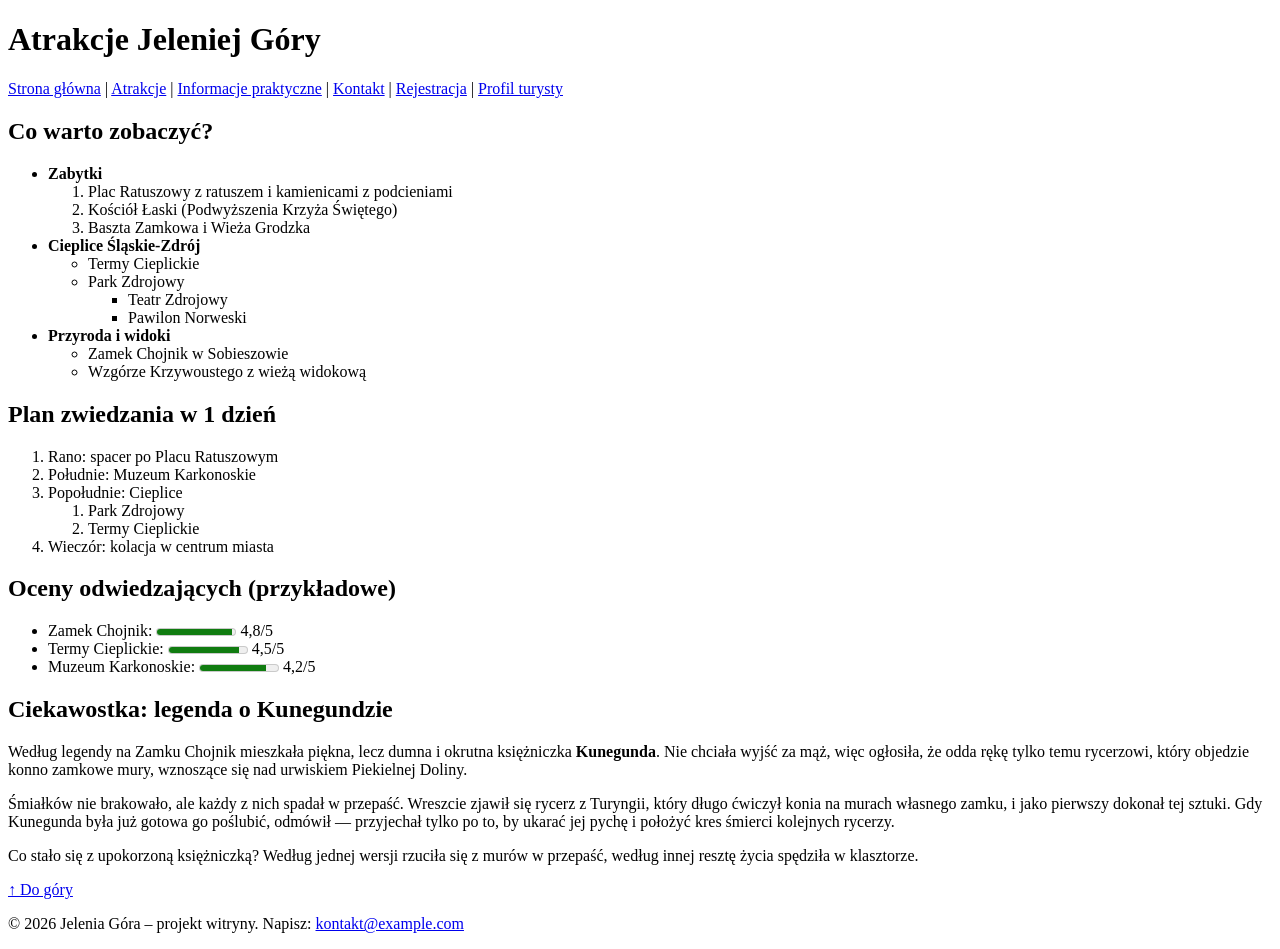
==== attractions.html @ bcafefef "Expand the Kunegunda legend on the attractions page - attractions.html: retell the Chojnik Castle le" ====
<!DOCTYPE html>
<html lang="pl">
<head>
  <meta charset="utf-8">
  <meta name="viewport" content="width=device-width, initial-scale=1">
  <meta name="description" content="Najciekawsze atrakcje Jeleniej Góry i okolic: zabytki, uzdrowisko Cieplice, Zamek Chojnik oraz jednodniowy plan zwiedzania.">
  <meta name="keywords" content="Jelenia Góra atrakcje, zabytki, Cieplice, Zamek Chojnik, zwiedzanie, Karkonosze">
  <title>Atrakcje Jeleniej Góry</title>
</head>
<body>
  <header id="top">
    <h1>Atrakcje Jeleniej Góry</h1>
    <nav>
      <a href="index.html">Strona główna</a> |
      <a href="attractions.html">Atrakcje</a> |
      <a href="info.html">Informacje praktyczne</a> |
      <a href="contact.html">Kontakt</a> |
      <a href="registration.html">Rejestracja</a> |
      <a href="profile.html">Profil turysty</a>
    </nav>
  </header>

  <main>
    <h2>Co warto zobaczyć?</h2>
    <ul>
      <li>
        <strong>Zabytki</strong>
        <ol>
          <li>Plac Ratuszowy z&nbsp;ratuszem i&nbsp;kamienicami z&nbsp;podcieniami</li>
          <li>Kościół Łaski (Podwyższenia Krzyża Świętego)</li>
          <li>Baszta Zamkowa i&nbsp;Wieża Grodzka</li>
        </ol>
      </li>
      <li>
        <strong>Cieplice Śląskie-Zdrój</strong>
        <ul>
          <li>Termy Cieplickie</li>
          <li>Park Zdrojowy
            <ul>
              <li>Teatr Zdrojowy</li>
              <li>Pawilon Norweski</li>
            </ul>
          </li>
        </ul>
      </li>
      <li>
        <strong>Przyroda i&nbsp;widoki</strong>
        <ul>
          <li>Zamek Chojnik w&nbsp;Sobieszowie</li>
          <li>Wzgórze Krzywoustego z&nbsp;wieżą widokową</li>
        </ul>
      </li>
    </ul>

    <h2>Plan zwiedzania w&nbsp;1 dzień</h2>
    <ol>
      <li>Rano: spacer po Placu Ratuszowym</li>
      <li>Południe: Muzeum Karkonoskie</li>
      <li>Popołudnie: Cieplice
        <ol>
          <li>Park Zdrojowy</li>
          <li>Termy Cieplickie</li>
        </ol>
      </li>
      <li>Wieczór: kolacja w&nbsp;centrum miasta</li>
    </ol>

    <h2>Oceny odwiedzających (przykładowe)</h2>
    <ul>
      <li>Zamek Chojnik: <meter min="0" max="5" value="4.8"></meter> 4,8/5</li>
      <li>Termy Cieplickie: <meter min="0" max="5" value="4.5"></meter> 4,5/5</li>
      <li>Muzeum Karkonoskie: <meter min="0" max="5" value="4.2"></meter> 4,2/5</li>
    </ul>

    <aside>
      <h2>Ciekawostka: legenda o&nbsp;Kunegundzie</h2>
      <p>
        Według legendy na Zamku Chojnik mieszkała piękna, lecz dumna i&nbsp;okrutna księżniczka
        <strong>Kunegunda</strong>. Nie chciała wyjść za mąż, więc ogłosiła, że odda rękę tylko temu
        rycerzowi, który objedzie konno zamkowe mury, wznoszące się nad urwiskiem Piekielnej Doliny.
      </p>
      <p>
        Śmiałków nie brakowało, ale każdy z&nbsp;nich spadał w&nbsp;przepaść. Wreszcie zjawił się rycerz
        z&nbsp;Turyngii, który długo ćwiczył konia na murach własnego zamku, i&nbsp;jako pierwszy dokonał
        tej sztuki. Gdy Kunegunda była już gotowa go poślubić, odmówił &mdash; przyjechał tylko po to,
        by ukarać jej pychę i&nbsp;położyć kres śmierci kolejnych rycerzy.
      </p>
      <p>
        Co stało się z&nbsp;upokorzoną księżniczką? Według jednej wersji rzuciła się z&nbsp;murów
        w&nbsp;przepaść, według innej resztę życia spędziła w&nbsp;klasztorze.
      </p>
    </aside>
    <p><a href="#top">&uarr; Do góry</a></p>
  </main>

  <footer>
    <p>&copy; 2026 Jelenia Góra – projekt witryny. Napisz: <a href="mailto:kontakt@example.com">kontakt@example.com</a></p>
  </footer>
</body>
</html>
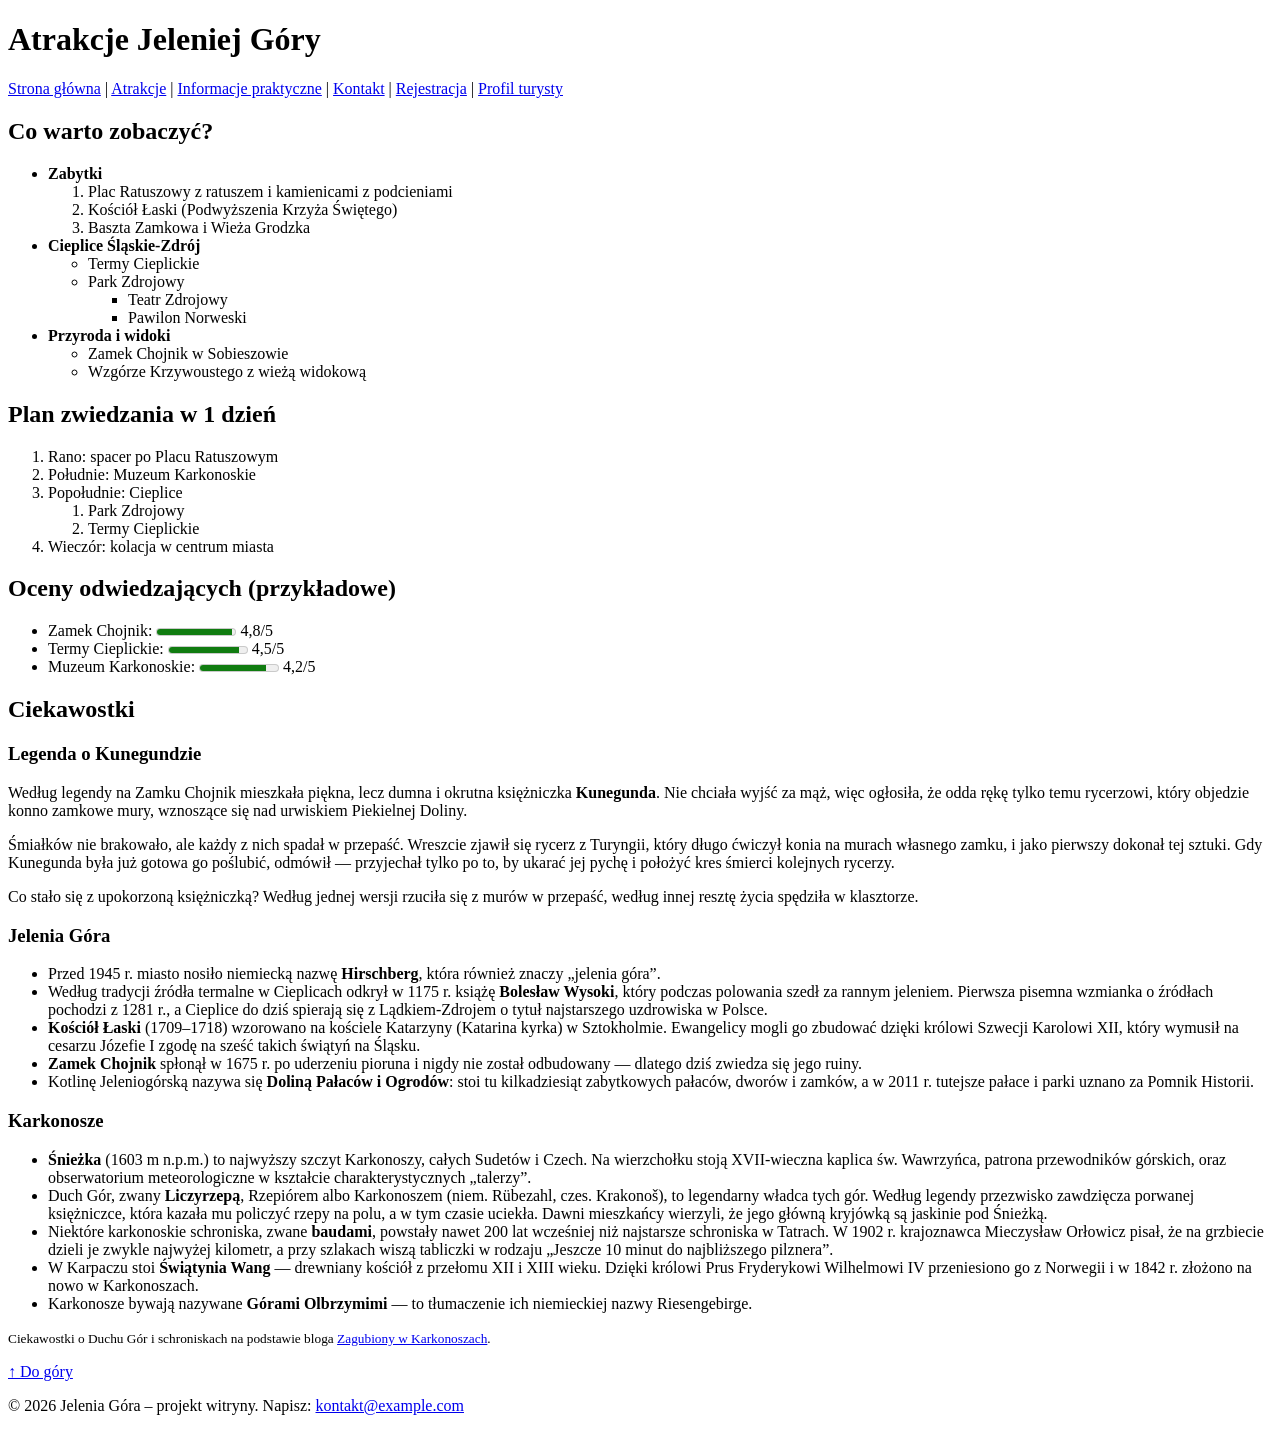
==== commit 4c772345: "Enhance attractions page: update Kunegunda legend and add new sections on Jelenia Góra and Karkonosz" ====
--- a/attractions.html
+++ b/attractions.html
@@ -3,8 +3,8 @@
 <head>
   <meta charset="utf-8">
   <meta name="viewport" content="width=device-width, initial-scale=1">
-  <meta name="description" content="Najciekawsze atrakcje Jeleniej Góry i okolic: zabytki, uzdrowisko Cieplice, Zamek Chojnik oraz jednodniowy plan zwiedzania.">
-  <meta name="keywords" content="Jelenia Góra atrakcje, zabytki, Cieplice, Zamek Chojnik, zwiedzanie, Karkonosze">
+  <meta name="description" content="Najciekawsze atrakcje Jeleniej Góry i okolic: zabytki, uzdrowisko Cieplice, Zamek Chojnik, jednodniowy plan zwiedzania oraz ciekawostki i legendy Karkonoszy.">
+  <meta name="keywords" content="Jelenia Góra atrakcje, zabytki, Cieplice, Zamek Chojnik, zwiedzanie, Karkonosze, ciekawostki, legendy, Śnieżka, Liczyrzepa">
   <title>Atrakcje Jeleniej Góry</title>
 </head>
 <body>
@@ -73,22 +73,95 @@
     </ul>
 
     <aside>
-      <h2>Ciekawostka: legenda o&nbsp;Kunegundzie</h2>
-      <p>
-        Według legendy na Zamku Chojnik mieszkała piękna, lecz dumna i&nbsp;okrutna księżniczka
-        <strong>Kunegunda</strong>. Nie chciała wyjść za mąż, więc ogłosiła, że odda rękę tylko temu
-        rycerzowi, który objedzie konno zamkowe mury, wznoszące się nad urwiskiem Piekielnej Doliny.
-      </p>
-      <p>
-        Śmiałków nie brakowało, ale każdy z&nbsp;nich spadał w&nbsp;przepaść. Wreszcie zjawił się rycerz
-        z&nbsp;Turyngii, który długo ćwiczył konia na murach własnego zamku, i&nbsp;jako pierwszy dokonał
-        tej sztuki. Gdy Kunegunda była już gotowa go poślubić, odmówił &mdash; przyjechał tylko po to,
-        by ukarać jej pychę i&nbsp;położyć kres śmierci kolejnych rycerzy.
-      </p>
-      <p>
-        Co stało się z&nbsp;upokorzoną księżniczką? Według jednej wersji rzuciła się z&nbsp;murów
-        w&nbsp;przepaść, według innej resztę życia spędziła w&nbsp;klasztorze.
-      </p>
+      <h2>Ciekawostki</h2>
+
+      <section>
+        <h3>Legenda o&nbsp;Kunegundzie</h3>
+        <p>
+          Według legendy na Zamku Chojnik mieszkała piękna, lecz dumna i&nbsp;okrutna księżniczka
+          <strong>Kunegunda</strong>. Nie chciała wyjść za mąż, więc ogłosiła, że odda rękę tylko temu
+          rycerzowi, który objedzie konno zamkowe mury, wznoszące się nad urwiskiem Piekielnej Doliny.
+        </p>
+        <p>
+          Śmiałków nie brakowało, ale każdy z&nbsp;nich spadał w&nbsp;przepaść. Wreszcie zjawił się rycerz
+          z&nbsp;Turyngii, który długo ćwiczył konia na murach własnego zamku, i&nbsp;jako pierwszy dokonał
+          tej sztuki. Gdy Kunegunda była już gotowa go poślubić, odmówił &mdash; przyjechał tylko po to,
+          by ukarać jej pychę i&nbsp;położyć kres śmierci kolejnych rycerzy.
+        </p>
+        <p>
+          Co stało się z&nbsp;upokorzoną księżniczką? Według jednej wersji rzuciła się z&nbsp;murów
+          w&nbsp;przepaść, według innej resztę życia spędziła w&nbsp;klasztorze.
+        </p>
+      </section>
+
+      <section>
+        <h3>Jelenia Góra</h3>
+        <ul>
+          <li>
+            Przed 1945&nbsp;r. miasto nosiło niemiecką nazwę <strong>Hirschberg</strong>, która również
+            znaczy &bdquo;jelenia góra&rdquo;.
+          </li>
+          <li>
+            Według tradycji źródła termalne w&nbsp;Cieplicach odkrył w&nbsp;1175&nbsp;r. książę
+            <strong>Bolesław Wysoki</strong>, który podczas polowania szedł za rannym jeleniem.
+            Pierwsza pisemna wzmianka o&nbsp;źródłach pochodzi z&nbsp;1281&nbsp;r., a&nbsp;Cieplice do dziś
+            spierają się z&nbsp;Lądkiem-Zdrojem o&nbsp;tytuł najstarszego uzdrowiska w&nbsp;Polsce.
+          </li>
+          <li>
+            <strong>Kościół Łaski</strong> (1709&ndash;1718) wzorowano na kościele Katarzyny (Katarina kyrka)
+            w&nbsp;Sztokholmie. Ewangelicy mogli go zbudować dzięki królowi Szwecji Karolowi XII, który
+            wymusił na cesarzu Józefie I zgodę na sześć takich świątyń na Śląsku.
+          </li>
+          <li>
+            <strong>Zamek Chojnik</strong> spłonął w&nbsp;1675&nbsp;r. po uderzeniu pioruna i&nbsp;nigdy nie
+            został odbudowany &mdash; dlatego dziś zwiedza się jego ruiny.
+          </li>
+          <li>
+            Kotlinę Jeleniogórską nazywa się <strong>Doliną Pałaców i&nbsp;Ogrodów</strong>: stoi tu
+            kilkadziesiąt zabytkowych pałaców, dworów i&nbsp;zamków, a&nbsp;w&nbsp;2011&nbsp;r. tutejsze pałace
+            i&nbsp;parki uznano za Pomnik Historii.
+          </li>
+        </ul>
+      </section>
+
+      <section>
+        <h3>Karkonosze</h3>
+        <ul>
+          <li>
+            <strong>Śnieżka</strong> (1603&nbsp;m n.p.m.) to najwyższy szczyt Karkonoszy, całych Sudetów
+            i&nbsp;Czech. Na wierzchołku stoją XVII-wieczna kaplica św. Wawrzyńca, patrona przewodników
+            górskich, oraz obserwatorium meteorologiczne w&nbsp;kształcie charakterystycznych &bdquo;talerzy&rdquo;.
+          </li>
+          <li>
+            Duch Gór, zwany <strong>Liczyrzepą</strong>, Rzepiórem albo Karkonoszem (niem. Rübezahl,
+            czes. Krakonoš), to legendarny władca tych gór. Według legendy przezwisko zawdzięcza porwanej
+            księżniczce, która kazała mu policzyć rzepy na polu, a&nbsp;w&nbsp;tym czasie uciekła.
+            Dawni mieszkańcy wierzyli, że jego główną kryjówką są jaskinie pod Śnieżką.
+          </li>
+          <li>
+            Niektóre karkonoskie schroniska, zwane <strong>baudami</strong>, powstały nawet 200 lat wcześniej
+            niż najstarsze schroniska w&nbsp;Tatrach. W&nbsp;1902&nbsp;r. krajoznawca Mieczysław Orłowicz pisał,
+            że na grzbiecie dzieli je zwykle najwyżej kilometr, a&nbsp;przy szlakach wiszą tabliczki
+            w&nbsp;rodzaju &bdquo;Jeszcze 10 minut do najbliższego pilznera&rdquo;.
+          </li>
+          <li>
+            W&nbsp;Karpaczu stoi <strong>Świątynia Wang</strong> &mdash; drewniany kościół z&nbsp;przełomu
+            XII i&nbsp;XIII wieku. Dzięki królowi Prus Fryderykowi Wilhelmowi IV przeniesiono go
+            z&nbsp;Norwegii i&nbsp;w&nbsp;1842&nbsp;r. złożono na nowo w&nbsp;Karkonoszach.
+          </li>
+          <li>
+            Karkonosze bywają nazywane <strong>Górami Olbrzymimi</strong> &mdash; to tłumaczenie ich
+            niemieckiej nazwy Riesengebirge.
+          </li>
+        </ul>
+      </section>
+
+      <footer>
+        <p>
+          <small>Ciekawostki o&nbsp;Duchu Gór i&nbsp;schroniskach na podstawie bloga
+          <a href="https://zagubionywkarkonoszach.wordpress.com/">Zagubiony w&nbsp;Karkonoszach</a>.</small>
+        </p>
+      </footer>
     </aside>
     <p><a href="#top">&uarr; Do góry</a></p>
   </main>
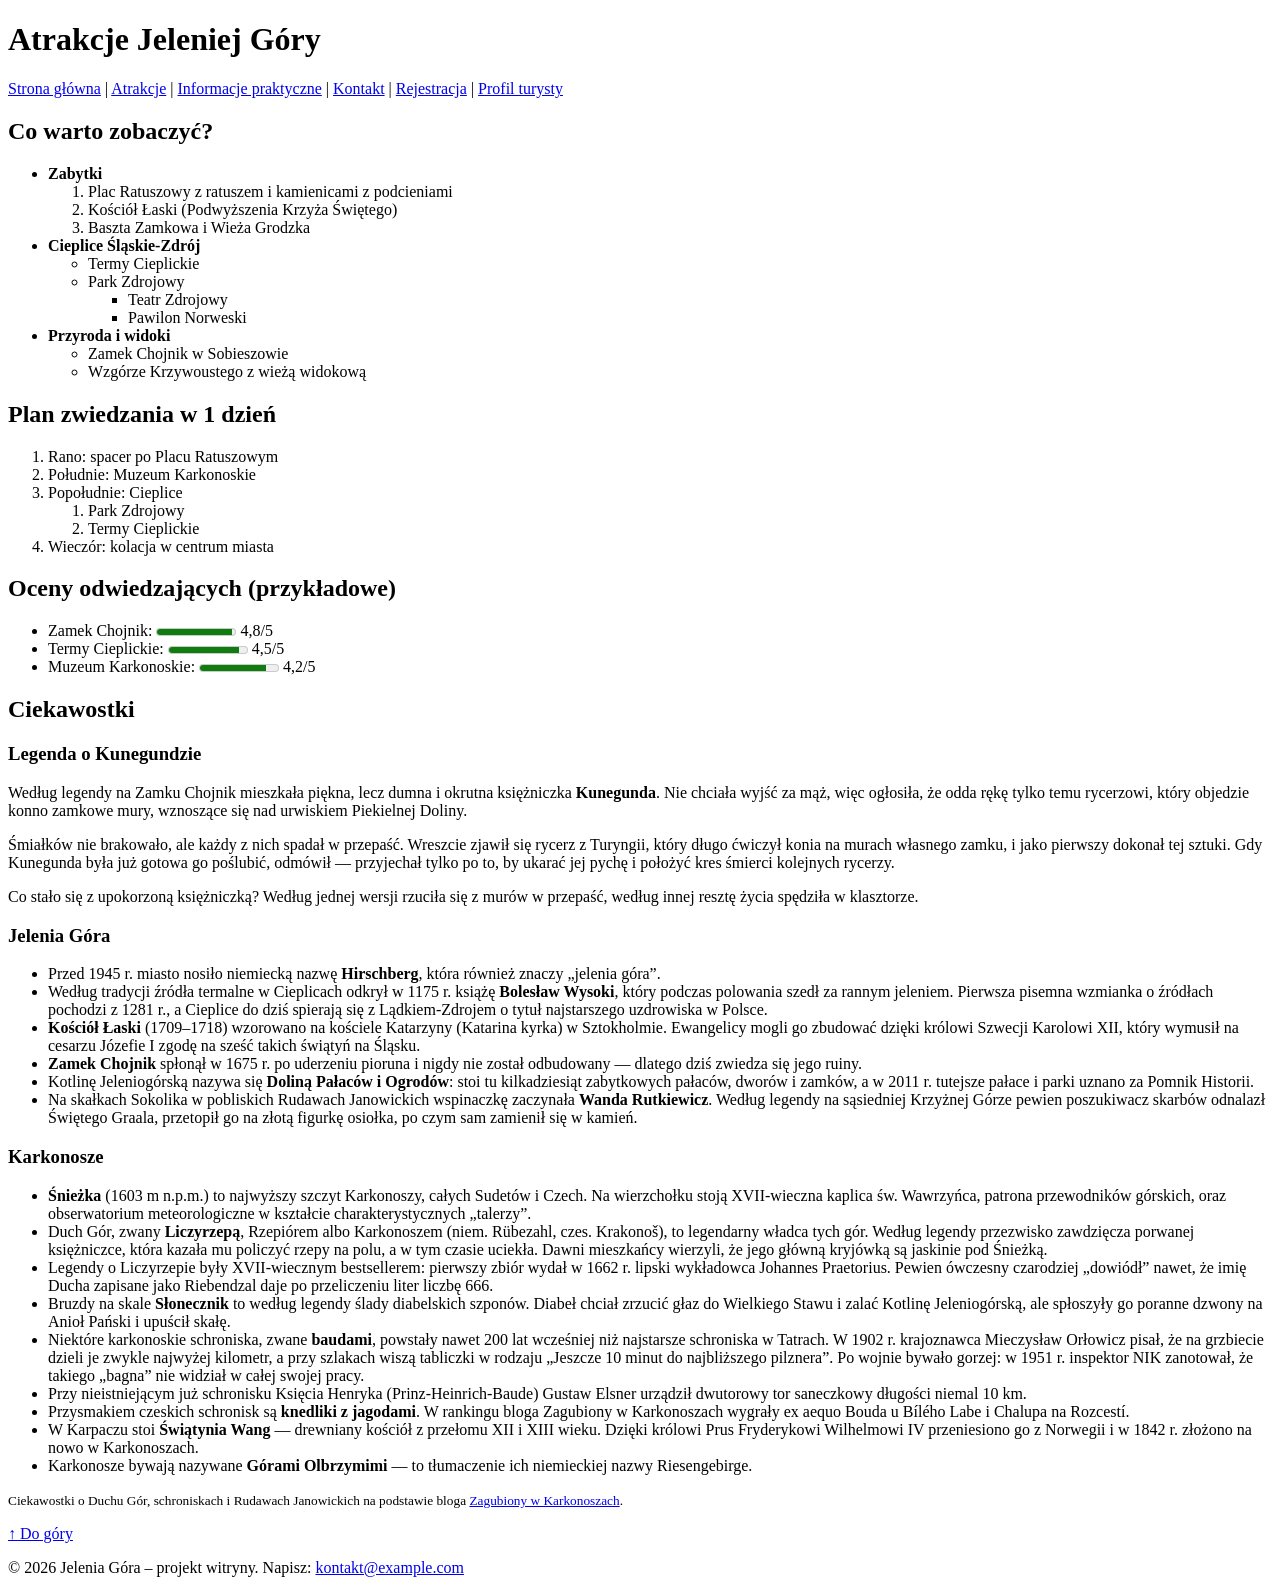
==== commit 5638f50b: "Enhance attractions page: add new legends about Wanda Rutkiewicz and local folklore" ====
--- a/attractions.html
+++ b/attractions.html
@@ -121,6 +121,12 @@
             kilkadziesiąt zabytkowych pałaców, dworów i&nbsp;zamków, a&nbsp;w&nbsp;2011&nbsp;r. tutejsze pałace
             i&nbsp;parki uznano za Pomnik Historii.
           </li>
+          <li>
+            Na skałkach Sokolika w&nbsp;pobliskich Rudawach Janowickich wspinaczkę zaczynała
+            <strong>Wanda Rutkiewicz</strong>. Według legendy na sąsiedniej Krzyżnej Górze pewien poszukiwacz
+            skarbów odnalazł Świętego Graala, przetopił go na złotą figurkę osiołka, po czym sam zamienił się
+            w&nbsp;kamień.
+          </li>
         </ul>
       </section>
 
@@ -139,10 +145,29 @@
             Dawni mieszkańcy wierzyli, że jego główną kryjówką są jaskinie pod Śnieżką.
           </li>
           <li>
+            Legendy o&nbsp;Liczyrzepie były XVII-wiecznym bestsellerem: pierwszy zbiór wydał w&nbsp;1662&nbsp;r.
+            lipski wykładowca Johannes Praetorius. Pewien ówczesny czarodziej &bdquo;dowiódł&rdquo; nawet,
+            że imię Ducha zapisane jako Riebendzal daje po przeliczeniu liter liczbę 666.
+          </li>
+          <li>
+            Bruzdy na skale <strong>Słonecznik</strong> to według legendy ślady diabelskich szponów. Diabeł
+            chciał zrzucić głaz do Wielkiego Stawu i&nbsp;zalać Kotlinę Jeleniogórską, ale spłoszyły go
+            poranne dzwony na Anioł Pański i&nbsp;upuścił skałę.
+          </li>
+          <li>
             Niektóre karkonoskie schroniska, zwane <strong>baudami</strong>, powstały nawet 200 lat wcześniej
             niż najstarsze schroniska w&nbsp;Tatrach. W&nbsp;1902&nbsp;r. krajoznawca Mieczysław Orłowicz pisał,
             że na grzbiecie dzieli je zwykle najwyżej kilometr, a&nbsp;przy szlakach wiszą tabliczki
-            w&nbsp;rodzaju &bdquo;Jeszcze 10 minut do najbliższego pilznera&rdquo;.
+            w&nbsp;rodzaju &bdquo;Jeszcze 10 minut do najbliższego pilznera&rdquo;. Po wojnie bywało gorzej:
+            w&nbsp;1951&nbsp;r. inspektor NIK zanotował, że takiego &bdquo;bagna&rdquo; nie widział w&nbsp;całej swojej pracy.
+          </li>
+          <li>
+            Przy nieistniejącym już schronisku Księcia Henryka (Prinz-Heinrich-Baude) Gustaw Elsner
+            urządził dwutorowy tor saneczkowy długości niemal 10&nbsp;km.
+          </li>
+          <li>
+            Przysmakiem czeskich schronisk są <strong>knedliki z&nbsp;jagodami</strong>. W&nbsp;rankingu bloga
+            Zagubiony w&nbsp;Karkonoszach wygrały ex aequo Bouda u&nbsp;Bílého Labe i&nbsp;Chalupa na Rozcestí.
           </li>
           <li>
             W&nbsp;Karpaczu stoi <strong>Świątynia Wang</strong> &mdash; drewniany kościół z&nbsp;przełomu
@@ -158,7 +183,7 @@
 
       <footer>
         <p>
-          <small>Ciekawostki o&nbsp;Duchu Gór i&nbsp;schroniskach na podstawie bloga
+          <small>Ciekawostki o&nbsp;Duchu Gór, schroniskach i&nbsp;Rudawach Janowickich na podstawie bloga
           <a href="https://zagubionywkarkonoszach.wordpress.com/">Zagubiony w&nbsp;Karkonoszach</a>.</small>
         </p>
       </footer>
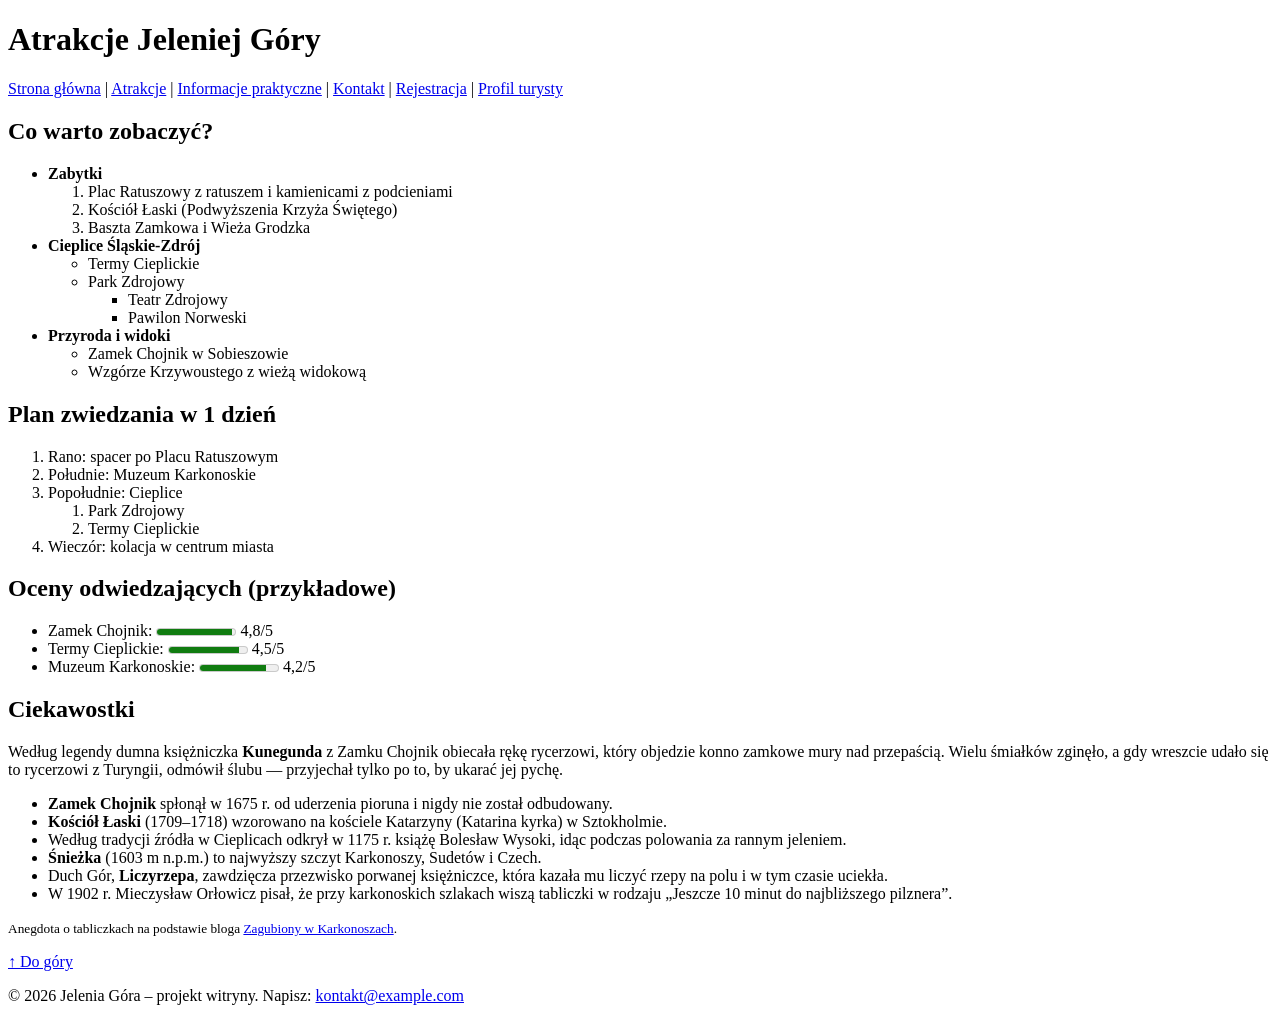
==== commit 0bf92a5b: "Refactor attractions page: condense Kunegunda legend and update related folklore sections" ====
--- a/attractions.html
+++ b/attractions.html
@@ -74,117 +74,33 @@
 
     <aside>
       <h2>Ciekawostki</h2>
-
-      <section>
-        <h3>Legenda o&nbsp;Kunegundzie</h3>
-        <p>
-          Według legendy na Zamku Chojnik mieszkała piękna, lecz dumna i&nbsp;okrutna księżniczka
-          <strong>Kunegunda</strong>. Nie chciała wyjść za mąż, więc ogłosiła, że odda rękę tylko temu
-          rycerzowi, który objedzie konno zamkowe mury, wznoszące się nad urwiskiem Piekielnej Doliny.
-        </p>
-        <p>
-          Śmiałków nie brakowało, ale każdy z&nbsp;nich spadał w&nbsp;przepaść. Wreszcie zjawił się rycerz
-          z&nbsp;Turyngii, który długo ćwiczył konia na murach własnego zamku, i&nbsp;jako pierwszy dokonał
-          tej sztuki. Gdy Kunegunda była już gotowa go poślubić, odmówił &mdash; przyjechał tylko po to,
-          by ukarać jej pychę i&nbsp;położyć kres śmierci kolejnych rycerzy.
-        </p>
-        <p>
-          Co stało się z&nbsp;upokorzoną księżniczką? Według jednej wersji rzuciła się z&nbsp;murów
-          w&nbsp;przepaść, według innej resztę życia spędziła w&nbsp;klasztorze.
-        </p>
-      </section>
-
-      <section>
-        <h3>Jelenia Góra</h3>
-        <ul>
-          <li>
-            Przed 1945&nbsp;r. miasto nosiło niemiecką nazwę <strong>Hirschberg</strong>, która również
-            znaczy &bdquo;jelenia góra&rdquo;.
-          </li>
-          <li>
-            Według tradycji źródła termalne w&nbsp;Cieplicach odkrył w&nbsp;1175&nbsp;r. książę
-            <strong>Bolesław Wysoki</strong>, który podczas polowania szedł za rannym jeleniem.
-            Pierwsza pisemna wzmianka o&nbsp;źródłach pochodzi z&nbsp;1281&nbsp;r., a&nbsp;Cieplice do dziś
-            spierają się z&nbsp;Lądkiem-Zdrojem o&nbsp;tytuł najstarszego uzdrowiska w&nbsp;Polsce.
-          </li>
-          <li>
-            <strong>Kościół Łaski</strong> (1709&ndash;1718) wzorowano na kościele Katarzyny (Katarina kyrka)
-            w&nbsp;Sztokholmie. Ewangelicy mogli go zbudować dzięki królowi Szwecji Karolowi XII, który
-            wymusił na cesarzu Józefie I zgodę na sześć takich świątyń na Śląsku.
-          </li>
-          <li>
-            <strong>Zamek Chojnik</strong> spłonął w&nbsp;1675&nbsp;r. po uderzeniu pioruna i&nbsp;nigdy nie
-            został odbudowany &mdash; dlatego dziś zwiedza się jego ruiny.
-          </li>
-          <li>
-            Kotlinę Jeleniogórską nazywa się <strong>Doliną Pałaców i&nbsp;Ogrodów</strong>: stoi tu
-            kilkadziesiąt zabytkowych pałaców, dworów i&nbsp;zamków, a&nbsp;w&nbsp;2011&nbsp;r. tutejsze pałace
-            i&nbsp;parki uznano za Pomnik Historii.
-          </li>
-          <li>
-            Na skałkach Sokolika w&nbsp;pobliskich Rudawach Janowickich wspinaczkę zaczynała
-            <strong>Wanda Rutkiewicz</strong>. Według legendy na sąsiedniej Krzyżnej Górze pewien poszukiwacz
-            skarbów odnalazł Świętego Graala, przetopił go na złotą figurkę osiołka, po czym sam zamienił się
-            w&nbsp;kamień.
-          </li>
-        </ul>
-      </section>
-
-      <section>
-        <h3>Karkonosze</h3>
-        <ul>
-          <li>
-            <strong>Śnieżka</strong> (1603&nbsp;m n.p.m.) to najwyższy szczyt Karkonoszy, całych Sudetów
-            i&nbsp;Czech. Na wierzchołku stoją XVII-wieczna kaplica św. Wawrzyńca, patrona przewodników
-            górskich, oraz obserwatorium meteorologiczne w&nbsp;kształcie charakterystycznych &bdquo;talerzy&rdquo;.
-          </li>
-          <li>
-            Duch Gór, zwany <strong>Liczyrzepą</strong>, Rzepiórem albo Karkonoszem (niem. Rübezahl,
-            czes. Krakonoš), to legendarny władca tych gór. Według legendy przezwisko zawdzięcza porwanej
-            księżniczce, która kazała mu policzyć rzepy na polu, a&nbsp;w&nbsp;tym czasie uciekła.
-            Dawni mieszkańcy wierzyli, że jego główną kryjówką są jaskinie pod Śnieżką.
-          </li>
-          <li>
-            Legendy o&nbsp;Liczyrzepie były XVII-wiecznym bestsellerem: pierwszy zbiór wydał w&nbsp;1662&nbsp;r.
-            lipski wykładowca Johannes Praetorius. Pewien ówczesny czarodziej &bdquo;dowiódł&rdquo; nawet,
-            że imię Ducha zapisane jako Riebendzal daje po przeliczeniu liter liczbę 666.
-          </li>
-          <li>
-            Bruzdy na skale <strong>Słonecznik</strong> to według legendy ślady diabelskich szponów. Diabeł
-            chciał zrzucić głaz do Wielkiego Stawu i&nbsp;zalać Kotlinę Jeleniogórską, ale spłoszyły go
-            poranne dzwony na Anioł Pański i&nbsp;upuścił skałę.
-          </li>
-          <li>
-            Niektóre karkonoskie schroniska, zwane <strong>baudami</strong>, powstały nawet 200 lat wcześniej
-            niż najstarsze schroniska w&nbsp;Tatrach. W&nbsp;1902&nbsp;r. krajoznawca Mieczysław Orłowicz pisał,
-            że na grzbiecie dzieli je zwykle najwyżej kilometr, a&nbsp;przy szlakach wiszą tabliczki
-            w&nbsp;rodzaju &bdquo;Jeszcze 10 minut do najbliższego pilznera&rdquo;. Po wojnie bywało gorzej:
-            w&nbsp;1951&nbsp;r. inspektor NIK zanotował, że takiego &bdquo;bagna&rdquo; nie widział w&nbsp;całej swojej pracy.
-          </li>
-          <li>
-            Przy nieistniejącym już schronisku Księcia Henryka (Prinz-Heinrich-Baude) Gustaw Elsner
-            urządził dwutorowy tor saneczkowy długości niemal 10&nbsp;km.
-          </li>
-          <li>
-            Przysmakiem czeskich schronisk są <strong>knedliki z&nbsp;jagodami</strong>. W&nbsp;rankingu bloga
-            Zagubiony w&nbsp;Karkonoszach wygrały ex aequo Bouda u&nbsp;Bílého Labe i&nbsp;Chalupa na Rozcestí.
-          </li>
-          <li>
-            W&nbsp;Karpaczu stoi <strong>Świątynia Wang</strong> &mdash; drewniany kościół z&nbsp;przełomu
-            XII i&nbsp;XIII wieku. Dzięki królowi Prus Fryderykowi Wilhelmowi IV przeniesiono go
-            z&nbsp;Norwegii i&nbsp;w&nbsp;1842&nbsp;r. złożono na nowo w&nbsp;Karkonoszach.
-          </li>
-          <li>
-            Karkonosze bywają nazywane <strong>Górami Olbrzymimi</strong> &mdash; to tłumaczenie ich
-            niemieckiej nazwy Riesengebirge.
-          </li>
-        </ul>
-      </section>
+      <p>
+        Według legendy dumna księżniczka <strong>Kunegunda</strong> z&nbsp;Zamku Chojnik obiecała rękę rycerzowi,
+        który objedzie konno zamkowe mury nad przepaścią. Wielu śmiałków zginęło, a&nbsp;gdy wreszcie udało się
+        to rycerzowi z&nbsp;Turyngii, odmówił ślubu &mdash; przyjechał tylko po to, by ukarać jej pychę.
+      </p>
+      <ul>
+        <li><strong>Zamek Chojnik</strong> spłonął w&nbsp;1675&nbsp;r. od uderzenia pioruna i&nbsp;nigdy nie został odbudowany.</li>
+        <li><strong>Kościół Łaski</strong> (1709&ndash;1718) wzorowano na kościele Katarzyny (Katarina kyrka) w&nbsp;Sztokholmie.</li>
+        <li>
+          Według tradycji źródła w&nbsp;Cieplicach odkrył w&nbsp;1175&nbsp;r. książę Bolesław Wysoki, idąc podczas
+          polowania za rannym jeleniem.
+        </li>
+        <li><strong>Śnieżka</strong> (1603&nbsp;m n.p.m.) to najwyższy szczyt Karkonoszy, Sudetów i&nbsp;Czech.</li>
+        <li>
+          Duch Gór, <strong>Liczyrzepa</strong>, zawdzięcza przezwisko porwanej księżniczce, która kazała mu
+          liczyć rzepy na polu i&nbsp;w&nbsp;tym czasie uciekła.
+        </li>
+        <li>
+          W&nbsp;1902&nbsp;r. Mieczysław Orłowicz pisał, że przy karkonoskich szlakach wiszą tabliczki w&nbsp;rodzaju
+          &bdquo;Jeszcze 10 minut do najbliższego pilznera&rdquo;.
+        </li>
+      </ul>
 
       <footer>
         <p>
-          <small>Ciekawostki o&nbsp;Duchu Gór, schroniskach i&nbsp;Rudawach Janowickich na podstawie bloga
-          <a href="https://zagubionywkarkonoszach.wordpress.com/">Zagubiony w&nbsp;Karkonoszach</a>.</small>
+          <small>Anegdota o&nbsp;tabliczkach na podstawie bloga
+          <a href="https://zagubionywkarkonoszach.wordpress.com/schroniskowy-zawrot-glowy/">Zagubiony w&nbsp;Karkonoszach</a>.</small>
         </p>
       </footer>
     </aside>
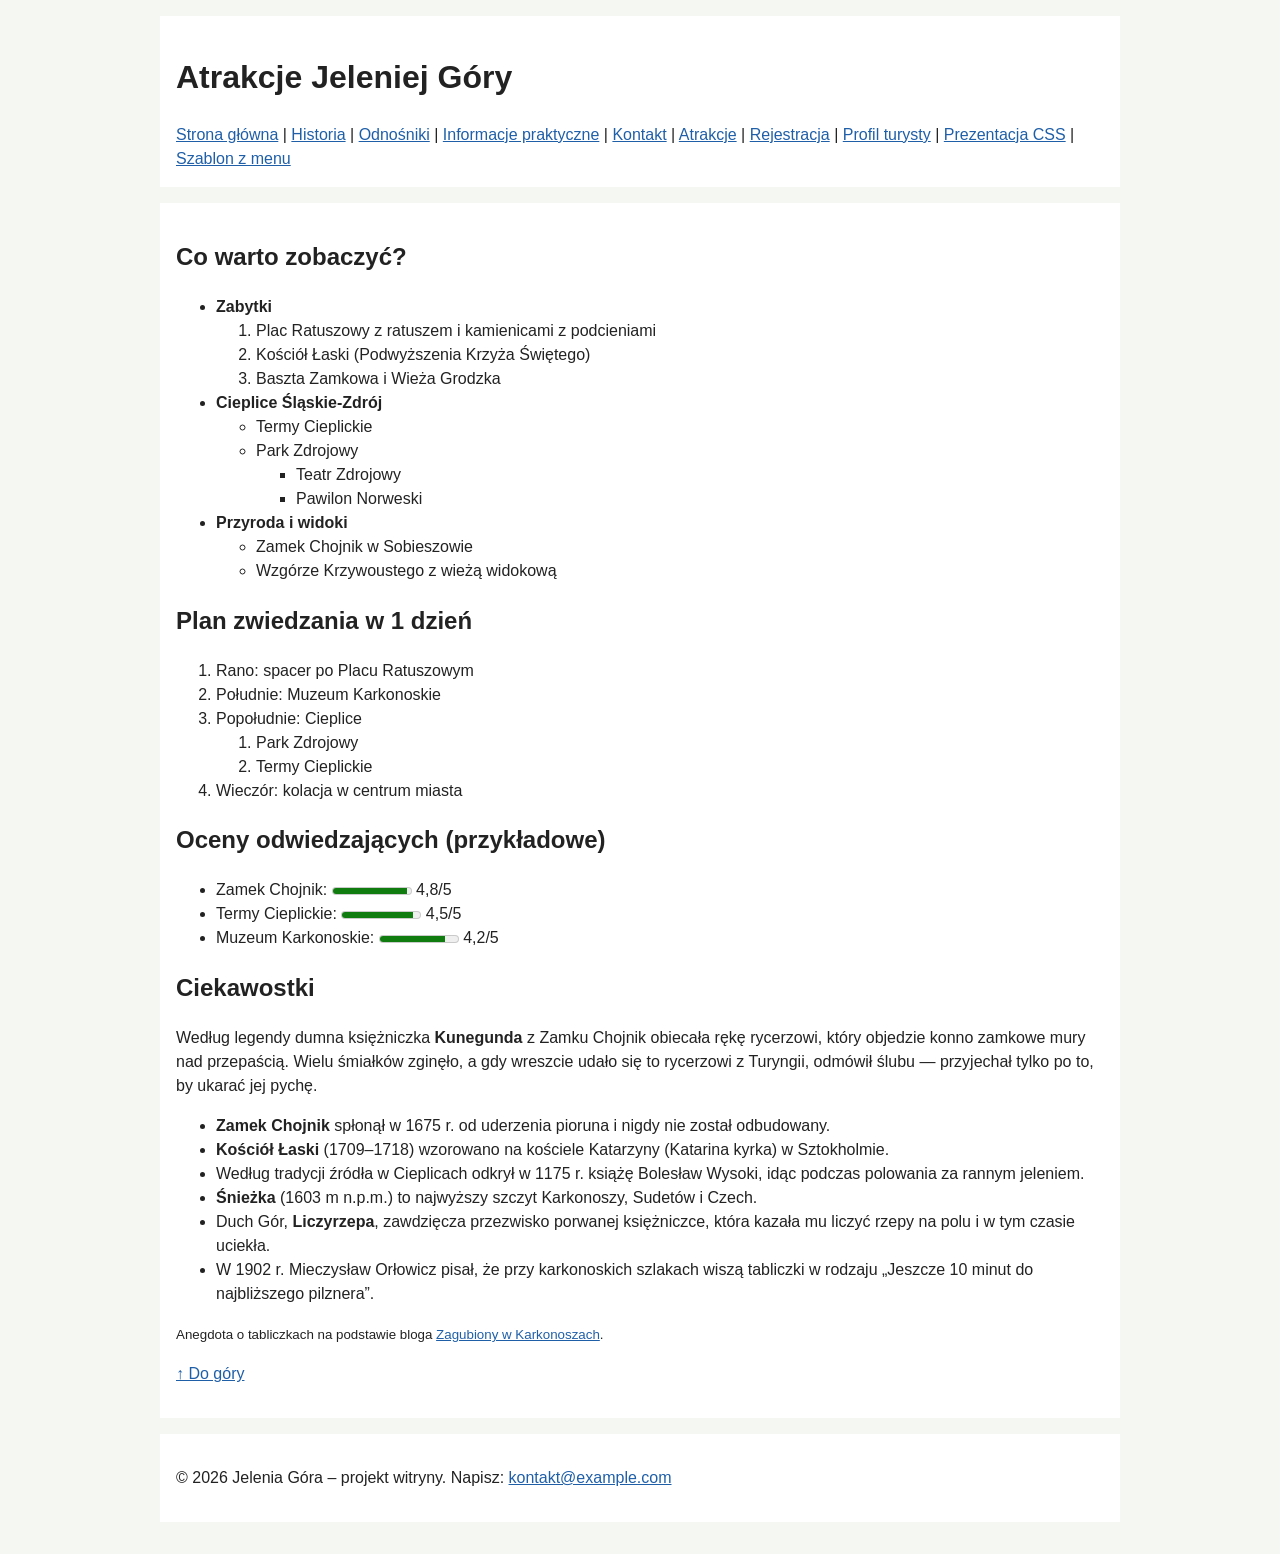
==== commit e3bface3: "Add assignment 4 pages and extend the navigation - history.html: add page with paragraphs about the " ====
--- a/attractions.html
+++ b/attractions.html
@@ -6,17 +6,22 @@
   <meta name="description" content="Najciekawsze atrakcje Jeleniej Góry i okolic: zabytki, uzdrowisko Cieplice, Zamek Chojnik, jednodniowy plan zwiedzania oraz ciekawostki i legendy Karkonoszy.">
   <meta name="keywords" content="Jelenia Góra atrakcje, zabytki, Cieplice, Zamek Chojnik, zwiedzanie, Karkonosze, ciekawostki, legendy, Śnieżka, Liczyrzepa">
   <title>Atrakcje Jeleniej Góry</title>
+  <link rel="stylesheet" href="css/style.css">
 </head>
 <body>
   <header id="top">
     <h1>Atrakcje Jeleniej Góry</h1>
     <nav>
       <a href="index.html">Strona główna</a> |
-      <a href="attractions.html">Atrakcje</a> |
+      <a href="history.html">Historia</a> |
+      <a href="links.html">Odnośniki</a> |
       <a href="info.html">Informacje praktyczne</a> |
       <a href="contact.html">Kontakt</a> |
+      <a href="attractions.html">Atrakcje</a> |
       <a href="registration.html">Rejestracja</a> |
-      <a href="profile.html">Profil turysty</a>
+      <a href="profile.html">Profil turysty</a> |
+      <a href="css-demo.html">Prezentacja CSS</a> |
+      <a href="template.html">Szablon z menu</a>
     </nav>
   </header>
 
--- a/css/style.css
+++ b/css/style.css
@@ -0,0 +1,552 @@
+/* Site stylesheet. Sections follow the numbered points of assignment CSS_1. */
+
+/* Base styles. The % base keeps the visitor's browser font size and em headings scale with it. */
+body {
+  margin: 0 auto;
+  padding: 1em;
+  max-width: 60em;
+  background-color: #f4f7f2;
+  color: #222222;
+  font-family: Arial, Helvetica, sans-serif;
+  font-size: 100%;
+  line-height: 1.5;
+}
+
+h1 {
+  font-size: 2em;
+}
+
+h2 {
+  font-size: 1.5em;
+}
+
+h3 {
+  font-size: 1.2em;
+}
+
+/* Opaque panels keep text readable over image backgrounds. */
+body > header,
+body > main,
+body > footer {
+  margin-bottom: 1em;
+  padding: 1em;
+  background-color: #ffffff;
+}
+
+/* Wide content must not force the whole page to scroll sideways. */
+img,
+textarea {
+  max-width: 100%;
+}
+
+img {
+  height: auto;
+}
+
+/* Point 2: external stylesheet. */
+.embedding-external {
+  color: #4a6b52;
+  font-weight: bold;
+}
+
+/* Point 3: font size units. */
+.size-percent {
+  font-size: 125%;
+}
+
+.size-em {
+  font-size: 1.5em;
+}
+
+.size-px {
+  font-size: 12px;
+}
+
+.size-pt {
+  font-size: 14pt;
+}
+
+/* Point 4: backgrounds. */
+.background-box {
+  margin-bottom: 1em;
+  border: 1px solid #333333;
+  height: 10em;
+}
+
+.background-color-only {
+  background-color: #cfe8f7;
+}
+
+/* A smaller tile makes the repetition visible inside a low box. */
+.background-with-image {
+  background-image: url("../images/mountains.svg");
+  background-size: 100px 60px;
+}
+
+.background-repeat-both {
+  background-repeat: repeat;
+}
+
+.background-repeat-x {
+  background-repeat: repeat-x;
+}
+
+.background-repeat-y {
+  background-repeat: repeat-y;
+}
+
+.background-no-repeat {
+  background-repeat: no-repeat;
+}
+
+.background-position-keywords {
+  background-position: right bottom;
+}
+
+.background-position-lengths {
+  background-position: 40px 20px;
+}
+
+.background-attachment-fixed {
+  background-attachment: fixed;
+}
+
+.background-size-stretch {
+  background-size: 100% 100%;
+}
+
+.background-size-cover {
+  background-size: cover;
+}
+
+.background-shorthand {
+  background: #f5c542 url("../images/mountains.svg") no-repeat center;
+}
+
+/* The plain top layer covers the bottom half, so the image repeats only down to half of the page. */
+.half-page-background {
+  background:
+    linear-gradient(#f4f7f2, #f4f7f2) bottom / 100% 50% no-repeat,
+    url("../images/mountains.svg");
+}
+
+/* Whole-page examples: fixed attachment keeps the image tied to the window on short pages too. */
+.page-background-corner {
+  background: #f4f7f2 url("../images/mountains.svg") no-repeat right bottom fixed;
+}
+
+.page-background-cover {
+  background-image: url("../images/mountains.svg");
+  background-size: cover;
+  background-attachment: fixed;
+}
+
+/* Point 5: selectors. */
+#selector-id {
+  color: #b3261e;
+}
+
+.selector-class {
+  background-color: #cfe8f7;
+}
+
+.selector-descendant em {
+  color: #b3261e;
+}
+
+.selector-child > em {
+  color: #b3261e;
+}
+
+/* Point 6: box model and positioning. */
+/* The border keeps the child's margin inside this area instead of collapsing through it. */
+.box-model-area {
+  border: 1px solid #333333;
+  background-color: #f5c542;
+}
+
+.box-model {
+  margin: 20px;
+  padding: 10px;
+  border: 3px solid #4a6b52;
+  width: 180px;
+  height: 80px;
+  background-color: #cfe8f7;
+}
+
+/* Relative positioning makes this area the reference box for the absolute example. */
+.position-area {
+  position: relative;
+  border: 1px dashed #333333;
+  height: 12em;
+}
+
+.position-sample {
+  margin: 0;
+  padding: 0.25em 0.5em;
+  width: 11em;
+  background-color: #cfe8f7;
+}
+
+.position-static {
+  position: static;
+}
+
+.position-relative {
+  position: relative;
+  top: 1em;
+  left: 3em;
+}
+
+.position-absolute {
+  position: absolute;
+  right: 1em;
+  bottom: 1em;
+}
+
+.position-fixed {
+  position: fixed;
+  right: 1em;
+  bottom: 1em;
+  border: 1px solid #333333;
+  padding: 0.25em 0.5em;
+  background-color: #ffffff;
+}
+
+.float-left {
+  float: left;
+  margin: 0 1em 0.5em 0;
+}
+
+.float-right {
+  float: right;
+  margin: 0 0 0.5em 1em;
+}
+
+.clear-both {
+  clear: both;
+}
+
+/* Point 7: text formatting. */
+.weight-normal {
+  font-weight: normal;
+}
+
+.weight-bold {
+  font-weight: bold;
+}
+
+.style-italic {
+  font-style: italic;
+}
+
+.variant-small-caps {
+  font-variant: small-caps;
+}
+
+.line-tight {
+  line-height: 1;
+}
+
+.line-loose {
+  line-height: 2;
+}
+
+.family-serif {
+  font-family: Georgia, "Times New Roman", serif;
+}
+
+.family-mono {
+  font-family: "Courier New", Courier, monospace;
+}
+
+/* Point 8: border. */
+.border-demo {
+  border-width: 4px;
+  border-style: dashed;
+  border-color: #4a6b52;
+  padding: 0.5em;
+}
+
+/* Point 9: tables. */
+table,
+th,
+td {
+  border: 1px solid #333333;
+  border-collapse: collapse;
+  padding: 4px;
+}
+
+/* Child combinators keep these rules away from the tables nested in the price cells. */
+.opening-hours > thead > tr:first-child {
+  background-color: #4a6b52;
+  color: #ffffff;
+}
+
+.opening-hours > thead > tr:last-child {
+  background-color: #cfe8f7;
+}
+
+.opening-hours > tbody > tr:nth-child(even) {
+  background-color: #eef3ee;
+}
+
+.opening-hours > tbody > tr:hover {
+  background-color: #fff3c4;
+}
+
+.opening-hours > tfoot td {
+  background-color: #f5c542;
+  text-align: right;
+}
+
+.daily-hours {
+  text-align: center;
+}
+
+.price-summary {
+  font-style: italic;
+}
+
+.table-spaced {
+  border-collapse: separate;
+  border-spacing: 6px;
+  caption-side: bottom;
+  table-layout: fixed;
+  width: 100%;
+}
+
+.table-spaced th {
+  background-color: #4a6b52;
+  color: #ffffff;
+  text-align: left;
+}
+
+.table-spaced td {
+  height: 4em;
+  vertical-align: top;
+}
+
+/* Point 11: pseudo-classes. */
+/* Link states keep the link, visited, hover, active order so that later states override earlier ones. */
+a:link {
+  color: #1f5fa8;
+}
+
+a:visited {
+  color: #6b3fa0;
+}
+
+a:hover {
+  color: #b3261e;
+}
+
+a:active {
+  color: #000000;
+}
+
+.hover-demo:hover {
+  background-color: #f5c542;
+}
+
+.pseudo-form input:enabled {
+  background-color: #eef7ee;
+}
+
+.pseudo-form input:disabled {
+  background-color: #dddddd;
+}
+
+.pseudo-form input:required {
+  border: 2px solid #b3261e;
+}
+
+.pseudo-form input:focus {
+  outline: 3px solid #f5c542;
+}
+
+.pseudo-form input:checked + label {
+  color: #2f6b3f;
+  font-weight: bold;
+}
+
+.pseudo-form button:active {
+  background-color: #4a6b52;
+  color: #ffffff;
+}
+
+.structure-list li:first-child {
+  color: #b3261e;
+  font-weight: bold;
+}
+
+.structure-list li:nth-child(2) {
+  color: #2f6b3f;
+}
+
+.structure-list li:nth-last-child(2) {
+  color: #1f5fa8;
+}
+
+.structure-list li:last-child {
+  font-style: italic;
+}
+
+.structure-list li:not(:last-child) {
+  border-bottom: 1px dotted #999999;
+}
+
+.last-of-type-demo p:last-of-type {
+  font-weight: bold;
+}
+
+.only-child-demo li:only-child {
+  color: #b3261e;
+  font-weight: bold;
+}
+
+.empty-demo:empty {
+  height: 1.5em;
+  background-color: #f5c542;
+}
+
+#target-demo:target {
+  background-color: #f5c542;
+}
+
+/* :first only exists in the @page context, so its effect is visible in print preview only. */
+@page :first {
+  margin-top: 4cm;
+}
+
+/* Point 12: three-level dropdown menu. */
+.dropdown-menu {
+  margin-bottom: 1em;
+}
+
+.dropdown-menu ul {
+  margin: 0;
+  padding: 0;
+  list-style: none;
+  background-color: #4a6b52;
+}
+
+.dropdown-menu > ul {
+  display: flex;
+}
+
+.dropdown-menu li {
+  position: relative;
+}
+
+.dropdown-menu a {
+  display: block;
+  padding: 0.5em 1em;
+  color: #ffffff;
+  text-decoration: none;
+}
+
+.dropdown-menu li:hover > a,
+.dropdown-menu li:focus-within > a {
+  background-color: #2f4a37;
+}
+
+.dropdown-menu ul ul {
+  display: none;
+  position: absolute;
+  top: 100%;
+  left: 0;
+  min-width: 10em;
+}
+
+.dropdown-menu ul ul ul {
+  top: 0;
+  left: 100%;
+}
+
+/* focus-within keeps the submenus reachable with the Tab key. */
+.dropdown-menu li:hover > ul,
+.dropdown-menu li:focus-within > ul {
+  display: block;
+}
+
+/* Point 10: media queries. They come last so they can override the rules above. */
+.media-message {
+  display: none;
+  padding: 0.25em 0.5em;
+  background-color: #fff3c4;
+}
+
+@media (max-width: 600px) {
+  .media-narrow {
+    display: block;
+  }
+
+  .float-left,
+  .float-right {
+    float: none;
+  }
+
+  /* Wide tables scroll inside their own box instead of moving the whole page. */
+  .table-scroll {
+    display: block;
+    overflow-x: auto;
+  }
+
+  /* Touch screens have no hover, so all menu levels stay open and stack vertically. */
+  .dropdown-menu > ul {
+    display: block;
+  }
+
+  .dropdown-menu ul ul {
+    display: block;
+    position: static;
+  }
+
+  .dropdown-menu ul ul a {
+    padding-left: 2em;
+  }
+
+  .dropdown-menu ul ul ul a {
+    padding-left: 3em;
+  }
+}
+
+@media (min-width: 601px) and (max-width: 1000px) {
+  .media-medium {
+    display: block;
+  }
+}
+
+@media (min-width: 1001px) {
+  .media-wide {
+    display: block;
+  }
+}
+
+@media screen and (orientation: portrait) {
+  .media-portrait {
+    display: block;
+  }
+}
+
+@media screen and (orientation: landscape) {
+  .media-landscape {
+    display: block;
+  }
+}
+
+@media print {
+  .media-print {
+    display: block;
+  }
+
+  nav,
+  .position-fixed {
+    display: none;
+  }
+
+  body {
+    font-size: 11pt;
+  }
+}
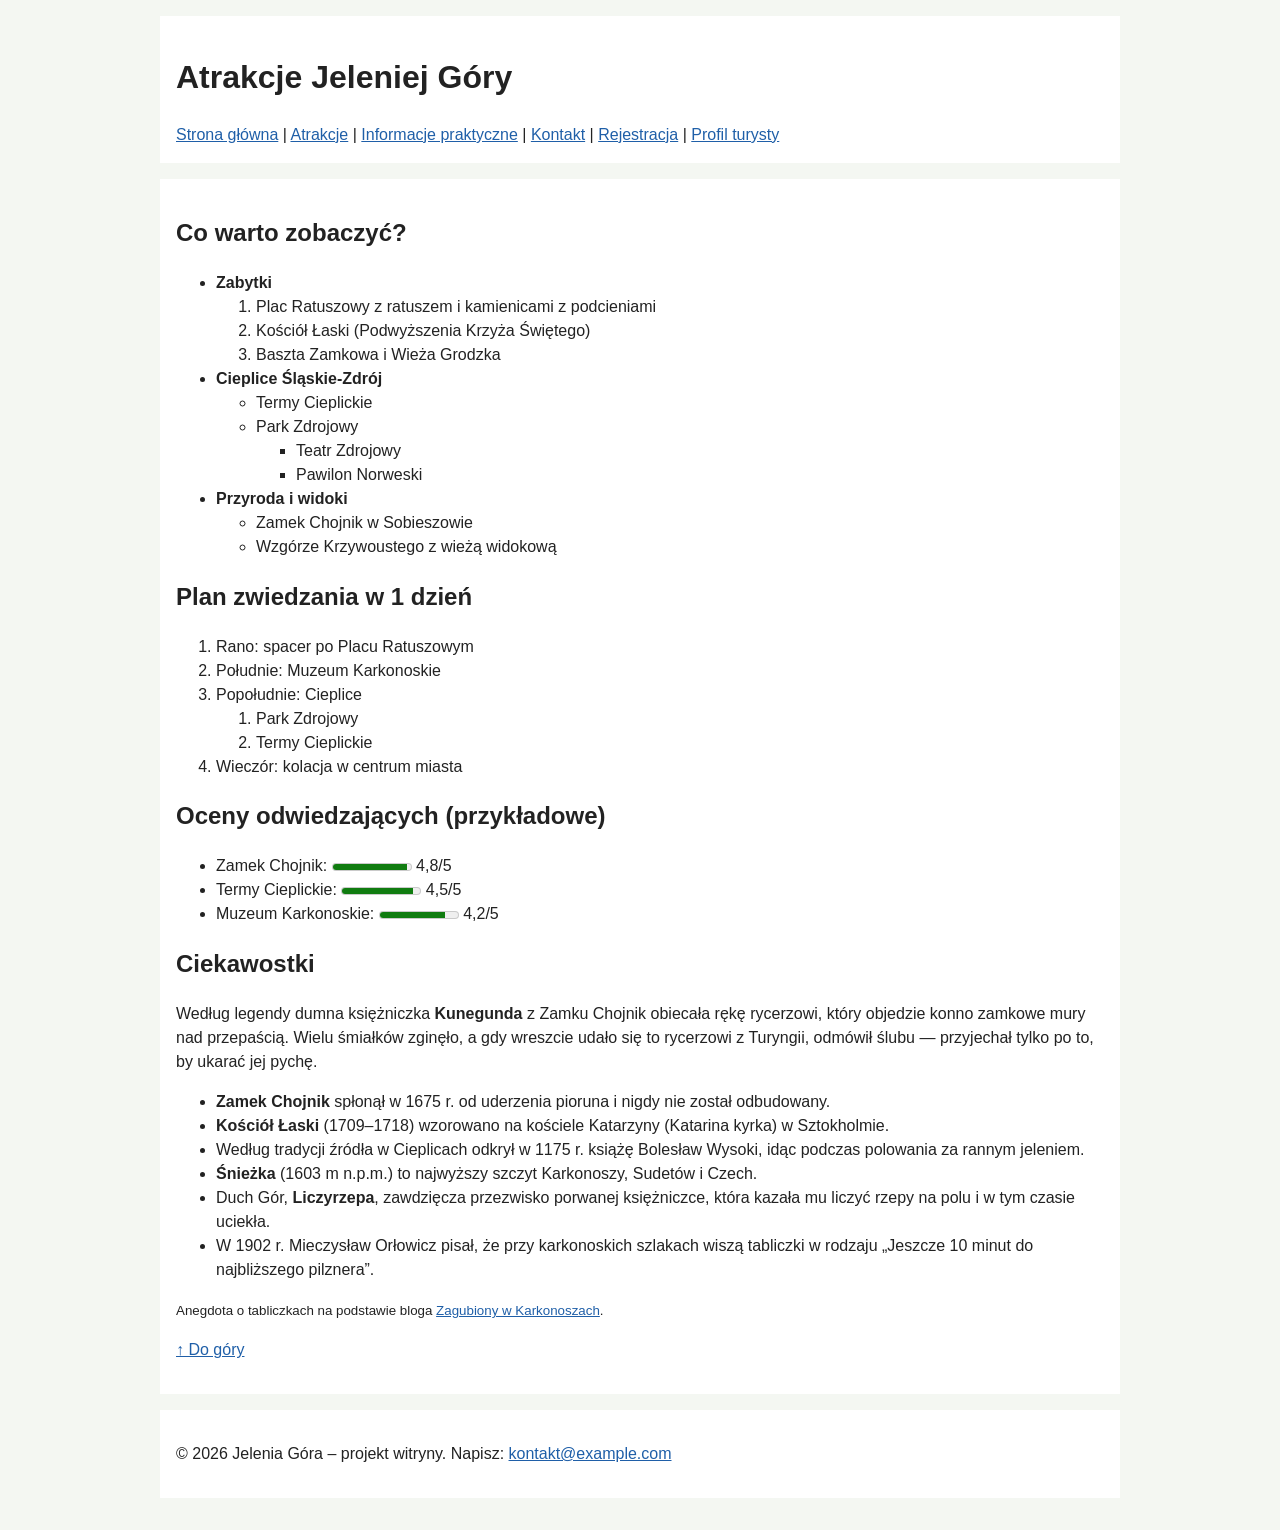
==== commit 24ec66c8: "Link existing pages to the external stylesheet - index.html: link css/style.css - attractions.html: " ====
--- a/attractions.html
+++ b/attractions.html
@@ -13,15 +13,11 @@
     <h1>Atrakcje Jeleniej Góry</h1>
     <nav>
       <a href="index.html">Strona główna</a> |
-      <a href="history.html">Historia</a> |
-      <a href="links.html">Odnośniki</a> |
+      <a href="attractions.html">Atrakcje</a> |
       <a href="info.html">Informacje praktyczne</a> |
       <a href="contact.html">Kontakt</a> |
-      <a href="attractions.html">Atrakcje</a> |
       <a href="registration.html">Rejestracja</a> |
-      <a href="profile.html">Profil turysty</a> |
-      <a href="css-demo.html">Prezentacja CSS</a> |
-      <a href="template.html">Szablon z menu</a>
+      <a href="profile.html">Profil turysty</a>
     </nav>
   </header>
 
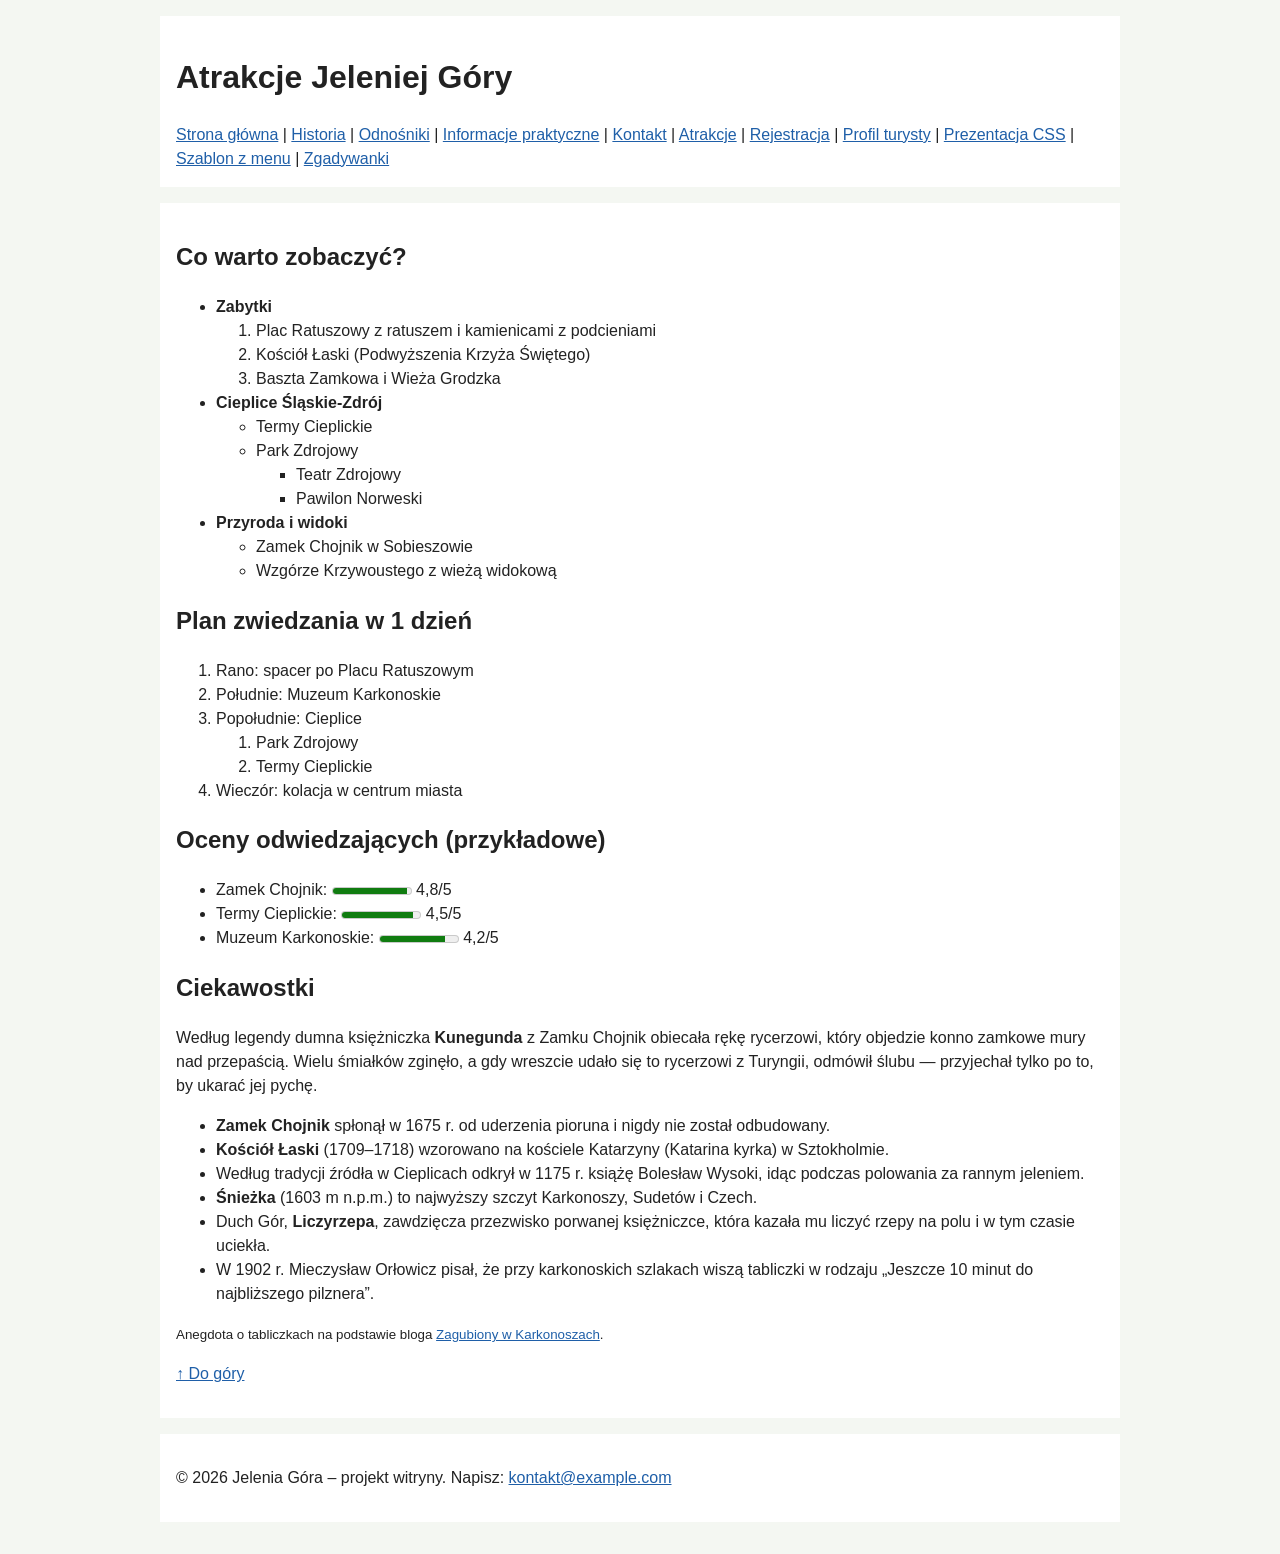
==== commit af337232: "Add assignment 6 guessing games page and extend the navigation - js/games.js: add month guessing, nu" ====
--- a/attractions.html
+++ b/attractions.html
@@ -13,11 +13,16 @@
     <h1>Atrakcje Jeleniej Góry</h1>
     <nav>
       <a href="index.html">Strona główna</a> |
-      <a href="attractions.html">Atrakcje</a> |
+      <a href="history.html">Historia</a> |
+      <a href="links.html">Odnośniki</a> |
       <a href="info.html">Informacje praktyczne</a> |
       <a href="contact.html">Kontakt</a> |
+      <a href="attractions.html">Atrakcje</a> |
       <a href="registration.html">Rejestracja</a> |
-      <a href="profile.html">Profil turysty</a>
+      <a href="profile.html">Profil turysty</a> |
+      <a href="css-demo.html">Prezentacja CSS</a> |
+      <a href="template.html">Szablon z menu</a> |
+      <a href="games.html">Zgadywanki</a>
     </nav>
   </header>
 
--- a/css/style.css
+++ b/css/style.css
@@ -1,6 +1,4 @@
-/* Site stylesheet. Sections follow the numbered points of assignment CSS_1. */
-
-/* Base styles. The % base keeps the visitor's browser font size and em headings scale with it. */
+
 body {
   margin: 0 auto;
   padding: 1em;
@@ -24,7 +22,6 @@
   font-size: 1.2em;
 }
 
-/* Opaque panels keep text readable over image backgrounds. */
 body > header,
 body > main,
 body > footer {
@@ -33,7 +30,6 @@
   background-color: #ffffff;
 }
 
-/* Wide content must not force the whole page to scroll sideways. */
 img,
 textarea {
   max-width: 100%;
@@ -43,13 +39,11 @@
   height: auto;
 }
 
-/* Point 2: external stylesheet. */
 .embedding-external {
   color: #4a6b52;
   font-weight: bold;
 }
 
-/* Point 3: font size units. */
 .size-percent {
   font-size: 125%;
 }
@@ -66,7 +60,6 @@
   font-size: 14pt;
 }
 
-/* Point 4: backgrounds. */
 .background-box {
   margin-bottom: 1em;
   border: 1px solid #333333;
@@ -77,7 +70,6 @@
   background-color: #cfe8f7;
 }
 
-/* A smaller tile makes the repetition visible inside a low box. */
 .background-with-image {
   background-image: url("../images/mountains.svg");
   background-size: 100px 60px;
@@ -123,14 +115,12 @@
   background: #f5c542 url("../images/mountains.svg") no-repeat center;
 }
 
-/* The plain top layer covers the bottom half, so the image repeats only down to half of the page. */
 .half-page-background {
   background:
     linear-gradient(#f4f7f2, #f4f7f2) bottom / 100% 50% no-repeat,
     url("../images/mountains.svg");
 }
 
-/* Whole-page examples: fixed attachment keeps the image tied to the window on short pages too. */
 .page-background-corner {
   background: #f4f7f2 url("../images/mountains.svg") no-repeat right bottom fixed;
 }
@@ -141,7 +131,6 @@
   background-attachment: fixed;
 }
 
-/* Point 5: selectors. */
 #selector-id {
   color: #b3261e;
 }
@@ -158,8 +147,6 @@
   color: #b3261e;
 }
 
-/* Point 6: box model and positioning. */
-/* The border keeps the child's margin inside this area instead of collapsing through it. */
 .box-model-area {
   border: 1px solid #333333;
   background-color: #f5c542;
@@ -174,7 +161,6 @@
   background-color: #cfe8f7;
 }
 
-/* Relative positioning makes this area the reference box for the absolute example. */
 .position-area {
   position: relative;
   border: 1px dashed #333333;
@@ -227,7 +213,6 @@
   clear: both;
 }
 
-/* Point 7: text formatting. */
 .weight-normal {
   font-weight: normal;
 }
@@ -260,7 +245,6 @@
   font-family: "Courier New", Courier, monospace;
 }
 
-/* Point 8: border. */
 .border-demo {
   border-width: 4px;
   border-style: dashed;
@@ -268,7 +252,6 @@
   padding: 0.5em;
 }
 
-/* Point 9: tables. */
 table,
 th,
 td {
@@ -277,7 +260,6 @@
   padding: 4px;
 }
 
-/* Child combinators keep these rules away from the tables nested in the price cells. */
 .opening-hours > thead > tr:first-child {
   background-color: #4a6b52;
   color: #ffffff;
@@ -327,8 +309,6 @@
   vertical-align: top;
 }
 
-/* Point 11: pseudo-classes. */
-/* Link states keep the link, visited, hover, active order so that later states override earlier ones. */
 a:link {
   color: #1f5fa8;
 }
@@ -414,12 +394,10 @@
   background-color: #f5c542;
 }
 
-/* :first only exists in the @page context, so its effect is visible in print preview only. */
 @page :first {
   margin-top: 4cm;
 }
 
-/* Point 12: three-level dropdown menu. */
 .dropdown-menu {
   margin-bottom: 1em;
 }
@@ -464,13 +442,11 @@
   left: 100%;
 }
 
-/* focus-within keeps the submenus reachable with the Tab key. */
 .dropdown-menu li:hover > ul,
 .dropdown-menu li:focus-within > ul {
   display: block;
 }
 
-/* Point 10: media queries. They come last so they can override the rules above. */
 .media-message {
   display: none;
   padding: 0.25em 0.5em;
@@ -487,13 +463,11 @@
     float: none;
   }
 
-  /* Wide tables scroll inside their own box instead of moving the whole page. */
   .table-scroll {
     display: block;
     overflow-x: auto;
   }
 
-  /* Touch screens have no hover, so all menu levels stay open and stack vertically. */
   .dropdown-menu > ul {
     display: block;
   }
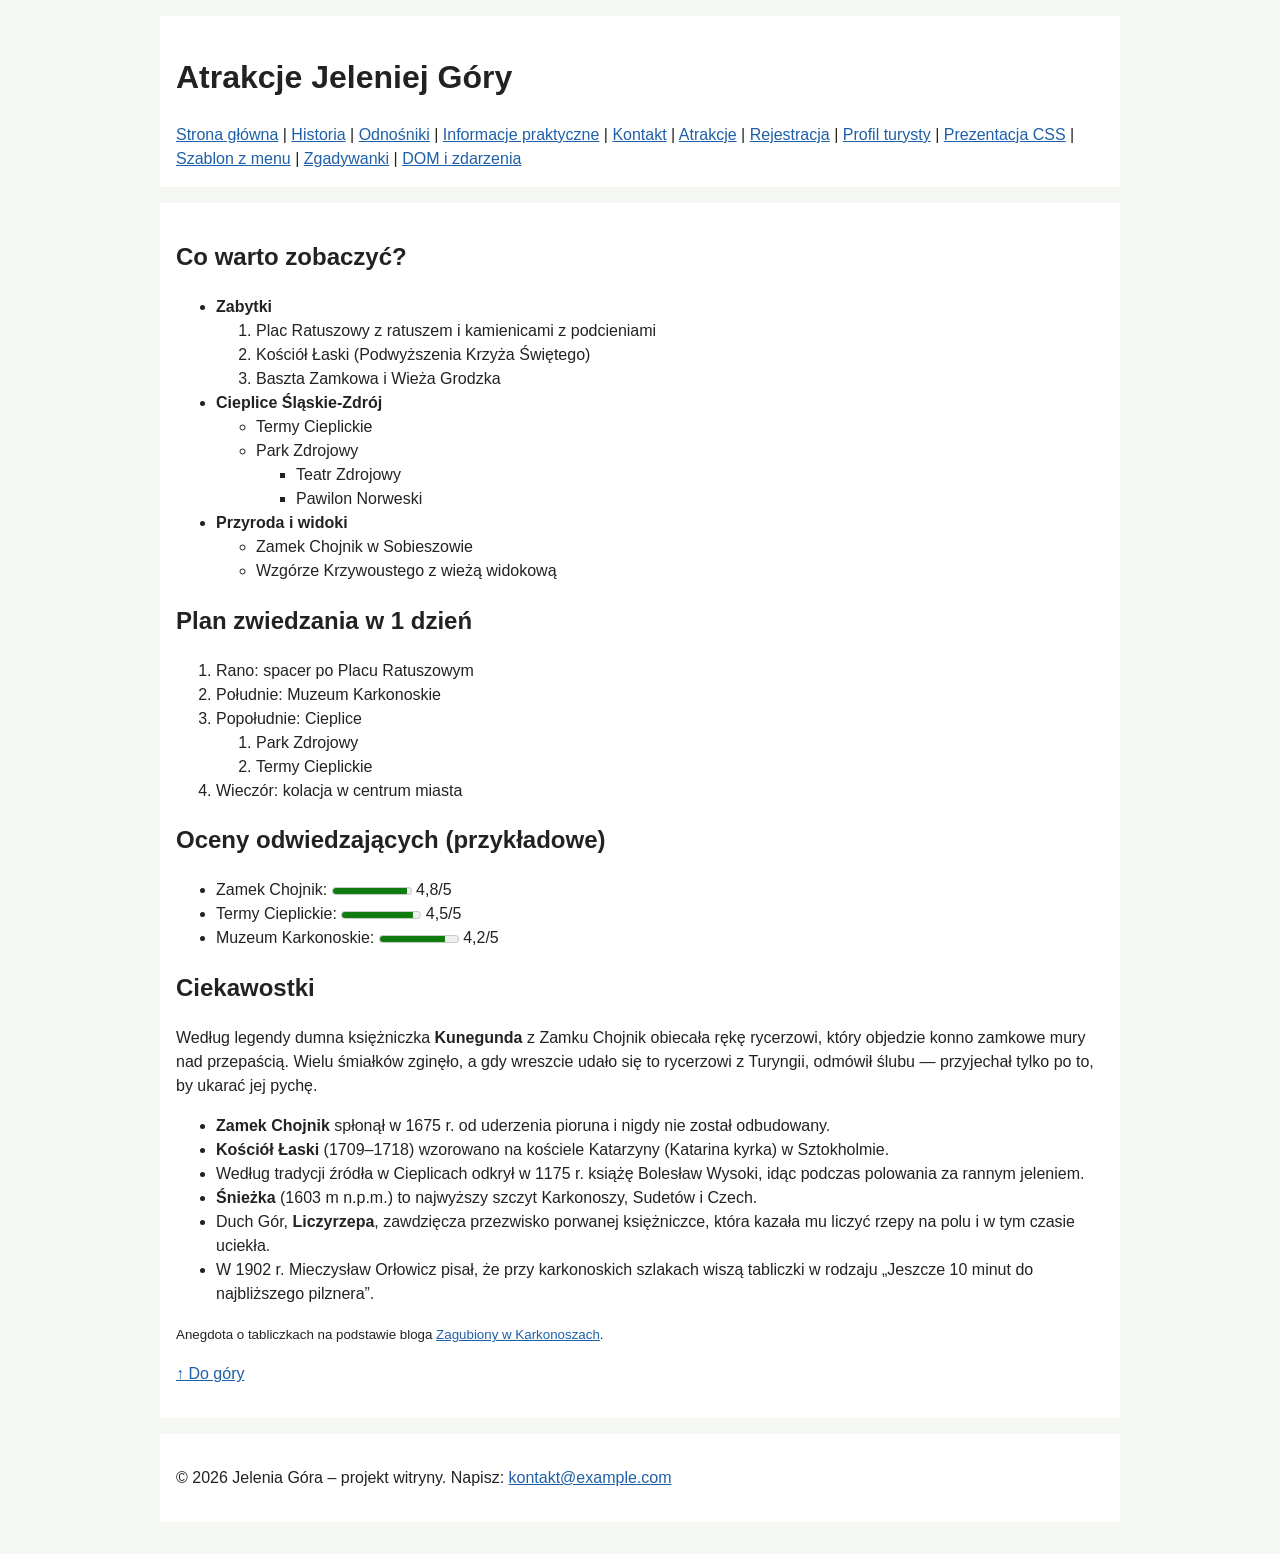
==== commit d60ad11e: "Add assignment 7 DOM and events page and form event handlers - js/dom-list.js: add, insert, replace " ====
--- a/attractions.html
+++ b/attractions.html
@@ -22,7 +22,8 @@
       <a href="profile.html">Profil turysty</a> |
       <a href="css-demo.html">Prezentacja CSS</a> |
       <a href="template.html">Szablon z menu</a> |
-      <a href="games.html">Zgadywanki</a>
+      <a href="games.html">Zgadywanki</a> |
+      <a href="dom-events.html">DOM i zdarzenia</a>
     </nav>
   </header>
 
--- a/css/style.css
+++ b/css/style.css
@@ -447,6 +447,20 @@
   display: block;
 }
 
+pre {
+  white-space: pre-wrap;
+}
+
+.event-area {
+  border: 2px dashed #4a6b52;
+  padding: 1em;
+  height: 8em;
+}
+
+.event-area-active {
+  background-color: #fff3c4;
+}
+
 .media-message {
   display: none;
   padding: 0.25em 0.5em;
